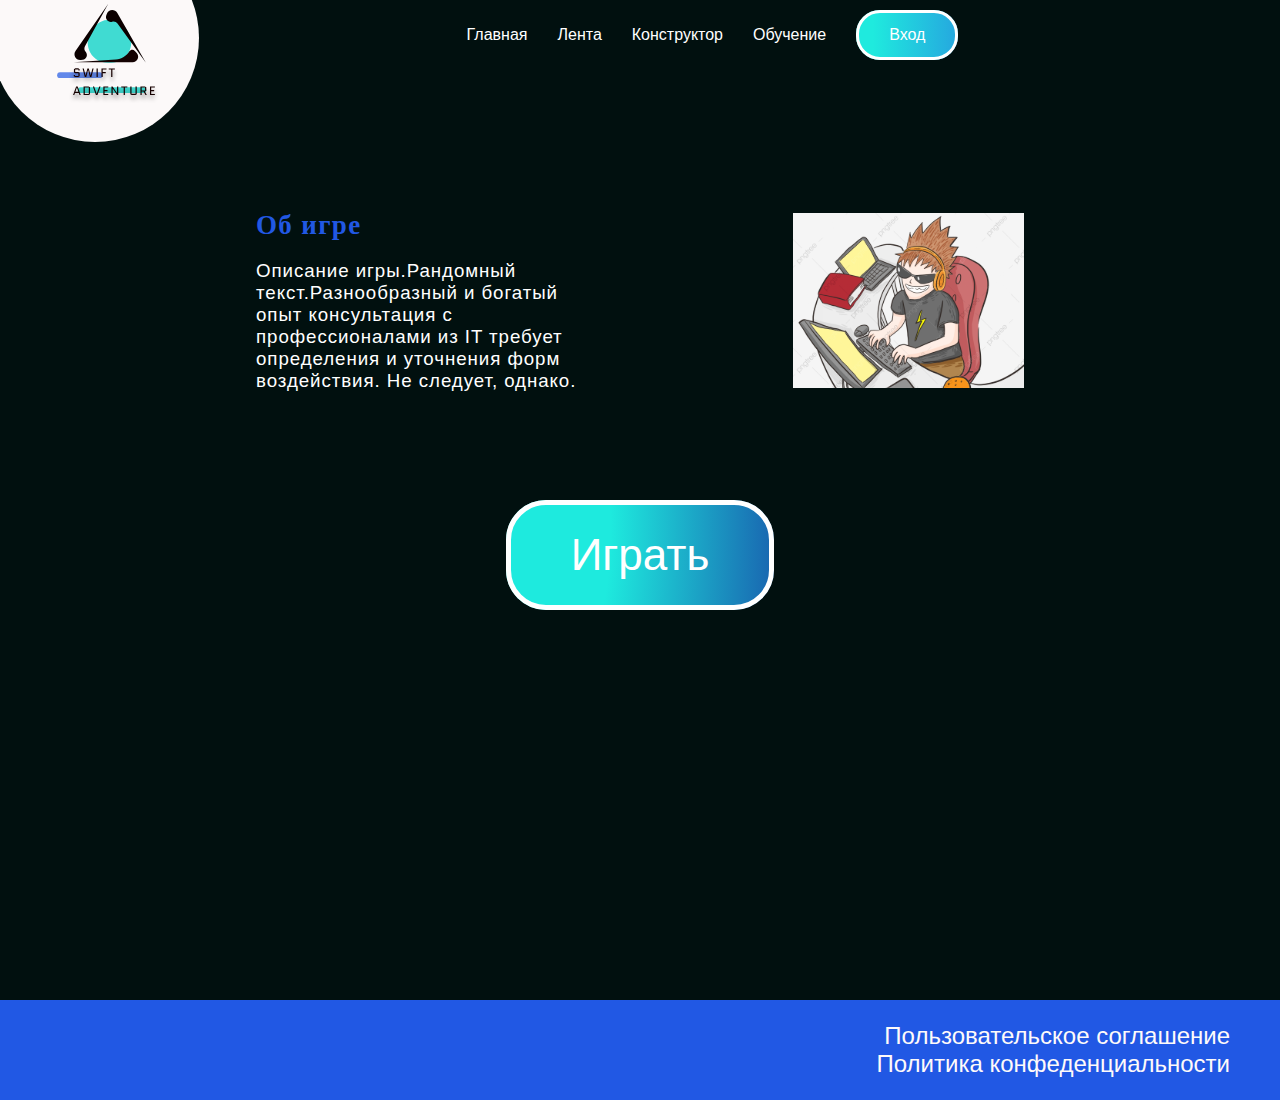
==== mainpage/index.html @ 8898bee9 "First commit" ====
<!DOCTYPE html>
<html lang="en">

<head>
  <meta charset="UTF-8">
  <meta name="viewport" content="width=device-width, initial-scale=1.0">
  <title>Swift Adventure</title>
  <link rel="stylesheet" href="style.css">
</head>

<body>
  <header>
    <nav>
      <div class="logo">
        <span class="swift"></span>
        <a href="#"><img src="img/logo.svg" alt="Swift Adventure" class="logo1"></a>
      </div>
      <div class="container nav">
        <a href="#" class="navLink mainPage">Главная</a>
        <a href="#" class="navLink">Лента</a>
        <a href="#" class="navLink">Конструктор</a>
        <a href="#" class="navLink">Обучение</a>
        <a href="#" class="log"><span class="rotate">Вход</span></a>
      </div>
    </nav>
  </header>
  <main>
    <div class="box">
      <div class="description">
        <h2>Об игре</h2>
        <h3>Описание игры.Рандомный текст.Разнообразный и богатый опыт консультация с профессионалами из IT требует определения и уточнения форм воздействия. Не следует, однако.</h3>
      </div>
      <div class="gif"></div>
        <img src="img/gif.svg" alt="">
      </div>
    </div>
    <div class="game">
      <a href="#"><span class="tg">Играть</span></a>
    </div>
  </main>
  <footer>
      <a href="#">Пользовательское соглашение</a>
      <a href="#">Политика конфеденциальности</a>
  </footer>
</body>

</html>
---- mainpage/style.css ----
body {
  margin: 0;
  padding: 0;
  font-family: -apple-system, BlinkMacSystemFont, 'Segoe UI', Roboto, Oxygen, Ubuntu, Cantarell, 'Open Sans', 'Helvetica Neue', sans-serif;
}

.container {
  width: 80%;
  margin: 0 auto;
}

header {
  height: 100px;
  background: #01100F;
}

nav {
  display: flex;
}

nav a {
  margin-right: 30px;
  text-decoration: none;
  color: #fff;
}

.nav {
  height: 70px;
  display: flex;
  justify-content: center;
  align-items: center;
}

.log {
  background: linear-gradient(90deg, #1FEADE 16.67%, #26A2DF 105.95%);
  border-radius: 24px;
}

.rotate:hover {
  transform: rotateZ(-20deg);
}

.rotate {
  display: flex;
  transition: 0.4s linear;
  border: 3px solid #fff;
  border-radius: 24px;
  padding-right: 30px;
  padding-left: 30px;
  padding-top: 13px;
  padding-bottom: 13px;
}


.logo {
  display: flex;
  width: 175px;
  justify-content: center;
}

.swift {
  background: url(img/backLogo.svg);
  background-repeat: no-repeat;
  background-size: 500px;
  border-radius: 50%;
  height: 208px;
  width: 208px;
  position: absolute;
  left: -9px;
  top: -66px;
  z-index: 2;
}

.logo1 {
  position: absolute;
  margin-left: -20px;
  z-index: 3;
}

.navLink:hover {
  background: #fff;
  color: #000; 
}

.navLink {
  font-size: 16px;
  color: #ffffff;
  line-height: 16px;
}


main {
  background: #01100F;
  height: 100vh; 
}

.box {
  width: 60%;
  margin: 0 auto;
  height: 400px;
  display: flex;  
  align-items: center;
}

.description {
  width: 70%;
  margin-right: 60px;
}

.description h2 {
  color: #2158E4;
  font-family: Quantico;
  line-height: 26px;
  letter-spacing: 0.05em;
  font-weight: bold;
  font-size: 27px;
}

.description h3 {
  color: #fff;
  letter-spacing: 0.05em;
  font-weight: normal;
}

.gif {
  width: 202px;
  height: 153px;
}

.bgGif {
  z-index: 1111;
  background-size: 100px;
  width:  300px;
  height: 300px;
  background-repeat: no-repeat;
}

.game {
  display: flex;
  justify-content: center;
}

.game a {
  display: flex;
  justify-content: center;
  align-items: center;
  background: radial-gradient(101.71% 667.73% at 16.95% 25.25%, #1EEADE 21.73%, rgba(33, 88, 228, 0.7) 97.84%);
  color: #fff;
  font-size: 44px;
  text-decoration: none;
  height: 110px;
  border-radius: 40px;
}

.tg:hover {
  transform: rotateZ(-20deg)
}

.tg {
  padding: 25px 60px 25px 60px; 
  text-decoration: none;
  border-radius: 40px;
  border: 5px solid #fff;
  transition: .4s linear;
}

footer {
  background: #2158E4;
  height: 100px;
  display: flex;
  justify-content: center;
  align-items: flex-end;
  flex-direction: column;
}

footer a {
  text-decoration: none;
  font-size: 24px;
  color: #FEFAFA;
  text-align: center;
  padding-right: 50px;
}
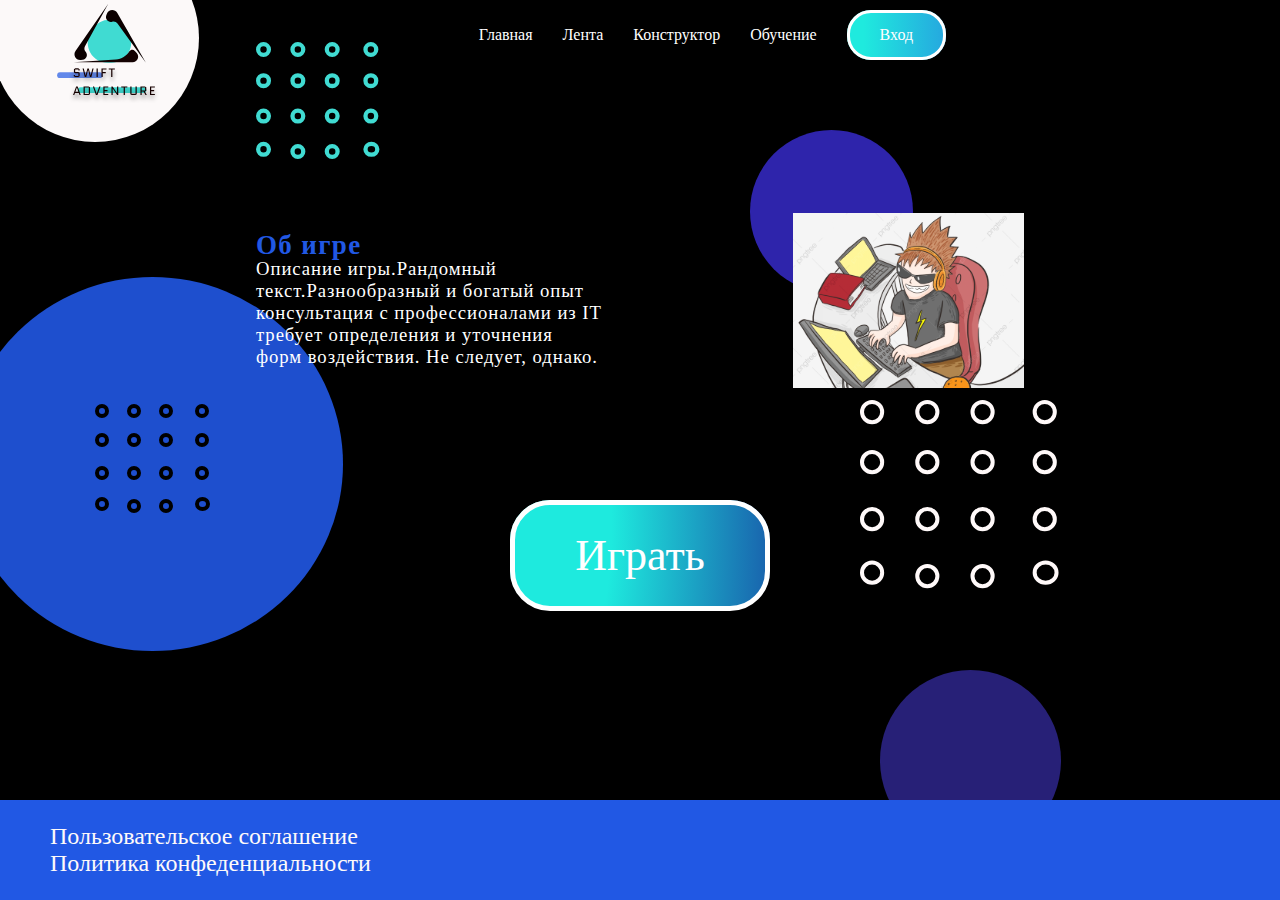
==== commit e820f728: "mainpage" ====
--- a/mainpage/index.html
+++ b/mainpage/index.html
@@ -1,47 +1,48 @@
-<!DOCTYPE html>
-<html lang="en">
-
-<head>
-  <meta charset="UTF-8">
-  <meta name="viewport" content="width=device-width, initial-scale=1.0">
-  <title>Swift Adventure</title>
-  <link rel="stylesheet" href="style.css">
-</head>
-
-<body>
-  <header>
-    <nav>
-      <div class="logo">
-        <span class="swift"></span>
-        <a href="#"><img src="img/logo.svg" alt="Swift Adventure" class="logo1"></a>
-      </div>
-      <div class="container nav">
-        <a href="#" class="navLink mainPage">Главная</a>
-        <a href="#" class="navLink">Лента</a>
-        <a href="#" class="navLink">Конструктор</a>
-        <a href="#" class="navLink">Обучение</a>
-        <a href="#" class="log"><span class="rotate">Вход</span></a>
-      </div>
-    </nav>
-  </header>
-  <main>
-    <div class="box">
-      <div class="description">
-        <h2>Об игре</h2>
-        <h3>Описание игры.Рандомный текст.Разнообразный и богатый опыт консультация с профессионалами из IT требует определения и уточнения форм воздействия. Не следует, однако.</h3>
-      </div>
-      <div class="gif"></div>
-        <img src="img/gif.svg" alt="">
-      </div>
-    </div>
-    <div class="game">
-      <a href="#"><span class="tg">Играть</span></a>
-    </div>
-  </main>
-  <footer>
-      <a href="#">Пользовательское соглашение</a>
-      <a href="#">Политика конфеденциальности</a>
-  </footer>
-</body>
-
-</html>+<!DOCTYPE html>
+<html lang="en">
+
+<head>
+	<meta charset="UTF-8">
+	<meta name="viewport" content="width=device-width, initial-scale=1.0">
+	<link rel="stylesheet" href="style.css">
+
+	<title>Swift Adventure</title>
+</head>
+
+<body>
+	<div class="background">
+		<header>
+			<nav>
+				<div class="logo">
+					<span class="swift"></span>
+					<a href="#"><img src="img/logo.svg" alt="Swift Adventure" class="logo1"></a>
+				</div>
+				<div class="container nav">
+					<a href="#" class="navLink mainPage">Главная</a>
+					<a href="#" class="navLink">Лента</a>
+					<a href="#" class="navLink">Конструктор</a>
+					<a href="#" class="navLink">Обучение</a>
+					<a href="#" class="log"><span class="rotate">Вход</span></a>
+				</div>
+			</nav>
+		</header>
+		<main>
+			<div class="box">
+				<div class="description">
+					<h2>Об игре</h2>
+					<h3>Описание игры.Рандомный текст.Разнообразный и богатый опыт консультация с профессионалами из IT требует
+						определения и уточнения форм воздействия. Не следует, однако.</h3>
+				</div>
+				<div class="gif"></div>
+				<img src="img/gif.svg" alt="">
+			</div>
+			<div class="game">
+				<a href="#"><span class="tg">Играть</span></a>
+			</div>
+	</div>
+	<footer>
+		<a href="#">Пользовательское соглашение</a>
+		<a href="#">Политика конфеденциальности</a>
+	</footer>
+	</div>
+</body>--- a/mainpage/style.css
+++ b/mainpage/style.css
@@ -1,182 +1,196 @@
-body {
-  margin: 0;
-  padding: 0;
-  font-family: -apple-system, BlinkMacSystemFont, 'Segoe UI', Roboto, Oxygen, Ubuntu, Cantarell, 'Open Sans', 'Helvetica Neue', sans-serif;
-}
-
-.container {
-  width: 80%;
-  margin: 0 auto;
-}
-
-header {
-  height: 100px;
-  background: #01100F;
-}
-
-nav {
-  display: flex;
-}
-
-nav a {
-  margin-right: 30px;
-  text-decoration: none;
-  color: #fff;
-}
-
-.nav {
-  height: 70px;
-  display: flex;
-  justify-content: center;
-  align-items: center;
-}
-
-.log {
-  background: linear-gradient(90deg, #1FEADE 16.67%, #26A2DF 105.95%);
-  border-radius: 24px;
-}
-
-.rotate:hover {
-  transform: rotateZ(-20deg);
-}
-
-.rotate {
-  display: flex;
-  transition: 0.4s linear;
-  border: 3px solid #fff;
-  border-radius: 24px;
-  padding-right: 30px;
-  padding-left: 30px;
-  padding-top: 13px;
-  padding-bottom: 13px;
-}
-
-
-.logo {
-  display: flex;
-  width: 175px;
-  justify-content: center;
-}
-
-.swift {
-  background: url(img/backLogo.svg);
-  background-repeat: no-repeat;
-  background-size: 500px;
-  border-radius: 50%;
-  height: 208px;
-  width: 208px;
-  position: absolute;
-  left: -9px;
-  top: -66px;
-  z-index: 2;
-}
-
-.logo1 {
-  position: absolute;
-  margin-left: -20px;
-  z-index: 3;
-}
-
-.navLink:hover {
-  background: #fff;
-  color: #000; 
-}
-
-.navLink {
-  font-size: 16px;
-  color: #ffffff;
-  line-height: 16px;
-}
-
-
-main {
-  background: #01100F;
-  height: 100vh; 
-}
-
-.box {
-  width: 60%;
-  margin: 0 auto;
-  height: 400px;
-  display: flex;  
-  align-items: center;
-}
-
-.description {
-  width: 70%;
-  margin-right: 60px;
-}
-
-.description h2 {
-  color: #2158E4;
-  font-family: Quantico;
-  line-height: 26px;
-  letter-spacing: 0.05em;
-  font-weight: bold;
-  font-size: 27px;
-}
-
-.description h3 {
-  color: #fff;
-  letter-spacing: 0.05em;
-  font-weight: normal;
-}
-
-.gif {
-  width: 202px;
-  height: 153px;
-}
-
-.bgGif {
-  z-index: 1111;
-  background-size: 100px;
-  width:  300px;
-  height: 300px;
-  background-repeat: no-repeat;
-}
-
-.game {
-  display: flex;
-  justify-content: center;
-}
-
-.game a {
-  display: flex;
-  justify-content: center;
-  align-items: center;
-  background: radial-gradient(101.71% 667.73% at 16.95% 25.25%, #1EEADE 21.73%, rgba(33, 88, 228, 0.7) 97.84%);
-  color: #fff;
-  font-size: 44px;
-  text-decoration: none;
-  height: 110px;
-  border-radius: 40px;
-}
-
-.tg:hover {
-  transform: rotateZ(-20deg)
-}
-
-.tg {
-  padding: 25px 60px 25px 60px; 
-  text-decoration: none;
-  border-radius: 40px;
-  border: 5px solid #fff;
-  transition: .4s linear;
-}
-
-footer {
-  background: #2158E4;
-  height: 100px;
-  display: flex;
-  justify-content: center;
-  align-items: flex-end;
-  flex-direction: column;
-}
-
-footer a {
-  text-decoration: none;
-  font-size: 24px;
-  color: #FEFAFA;
-  text-align: center;
-  padding-right: 50px;
+* {
+	box-sizing: border-box;
+	padding: 0;
+	margin: 0;
+}
+
+.background {
+	width: 100%;
+	height: 800px;
+	background:	url('img/Ellipse 10.svg') 880px 670px no-repeat, 
+	url('img/Ellipse 11.svg') 750px 130px no-repeat, 
+	url('img/Group 60.svg') 95px 404px no-repeat, 
+	url('img/Group 61.svg') 860px 400px no-repeat, 
+	url('img/Group 62.svg') 256px 42px no-repeat, 
+	url('img/Polygon 10.svg') 531px 549px no-repeat, 
+	url('img/Ellipse 9.svg') 0px 277px no-repeat;
+	background-color: #000;
+};
+
+body {
+  margin: 0;
+  padding: 0;
+  font-family: -apple-system, BlinkMacSystemFont, 'Segoe UI', Roboto, Oxygen, Ubuntu, Cantarell, 'Open Sans', 'Helvetica Neue', sans-serif;
+}
+
+
+.container {
+  width: 80%;
+  margin: 0 auto;
+}
+
+header {
+  height: 100px;
+}
+
+nav {
+  display: flex;
+}
+
+nav a {
+  margin-right: 30px;
+  text-decoration: none;
+  color: #fff;
+}
+
+.nav {
+  height: 70px;
+  display: flex;
+  justify-content: center;
+  align-items: center;
+}
+
+.log {
+  background: linear-gradient(90deg, #1FEADE 16.67%, #26A2DF 105.95%);
+  border-radius: 24px;
+}
+
+.rotate:hover {
+  transform: rotateZ(-20deg);
+}
+
+.rotate {
+  display: flex;
+  transition: 0.4s linear;
+  border: 3px solid #fff;
+  border-radius: 24px;
+  padding-right: 30px;
+  padding-left: 30px;
+  padding-top: 13px;
+  padding-bottom: 13px;
+}
+
+
+.logo {
+  display: flex;
+  width: 175px;
+  justify-content: center;
+}
+
+.swift {
+  background: url(img/backLogo.svg);
+  background-repeat: no-repeat;
+  background-size: 500px;
+  border-radius: 50%;
+  height: 208px;
+  width: 208px;
+  position: absolute;
+  left: -9px;
+  top: -66px;
+  z-index: 2;
+}
+
+.logo1 {
+  position: absolute;
+  margin-left: -20px;
+  z-index: 3;
+}
+
+.navLink:hover {
+  background: #fff;
+  color: #000; 
+}
+
+.navLink {
+  font-size: 16px;
+  color: #ffffff;
+  line-height: 16px;
+}
+
+
+.box {
+  width: 60%;
+  margin: 0 auto;
+  height: 400px;
+  display: flex;  
+  align-items: center;
+}
+
+.description {
+  width: 70%;
+  margin-right: 60px;
+}
+
+.description h2 {
+  color: #2158E4;
+  font-family: Quantico;
+  line-height: 26px;
+  letter-spacing: 0.05em;
+  font-weight: bold;
+  font-size: 27px;
+}
+
+.description h3 {
+  color: #fff;
+  letter-spacing: 0.05em;
+  font-weight: normal;
+}
+
+.gif {
+  width: 202px;
+  height: 153px;
+}
+
+.bgGif {
+  z-index: 1111;
+  background-size: 100px;
+  width:  300px;
+  height: 300px;
+  background-repeat: no-repeat;
+}
+
+.game {
+  display: flex;
+  justify-content: center;
+}
+
+.game a {
+  display: flex;
+  justify-content: center;
+  align-items: center;
+  background: radial-gradient(101.71% 667.73% at 16.95% 25.25%, #1EEADE 21.73%, rgba(33, 88, 228, 0.7) 97.84%);
+  color: #fff;
+  font-size: 44px;
+  text-decoration: none;
+  height: 110px;
+  border-radius: 40px;
+}
+
+.tg:hover {
+  transform: rotateZ(-20deg)
+}
+
+.tg {
+  padding: 25px 60px 25px 60px; 
+  text-decoration: none;
+  border-radius: 40px;
+  border: 5px solid #fff;
+  transition: .4s linear;
+}
+
+footer {
+  background: #2158E4;
+  height: 100px;
+  display: flex;
+  justify-content: center;
+  align-items: flex-start;
+  flex-direction: column;
+}
+
+footer a {
+  text-decoration: none;
+  font-size: 24px;
+  color: #FEFAFA;
+  text-align: center;
+  padding-left: 50px;
 }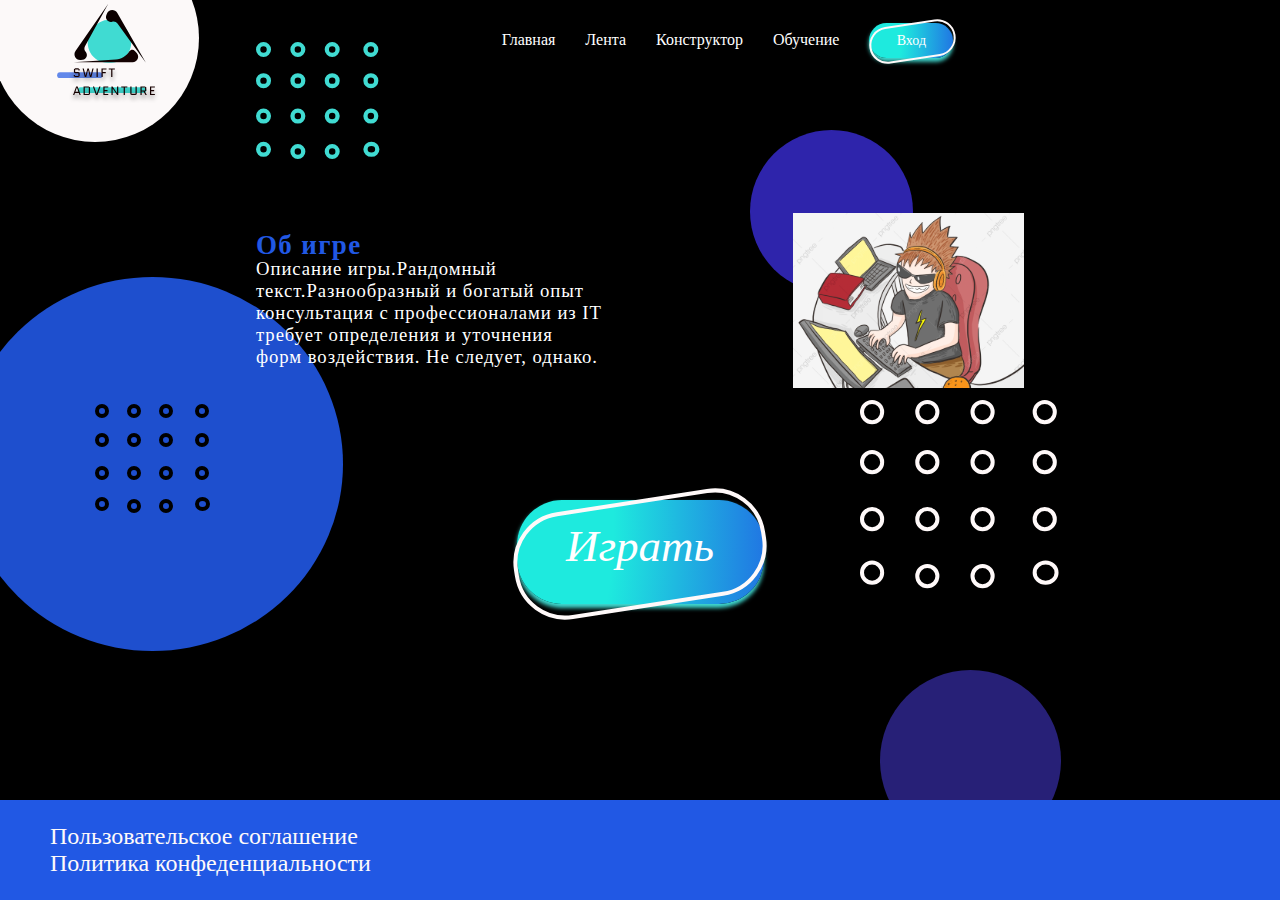
==== commit 9e0f1778: "registration learning" ====
--- a/mainpage/index.html
+++ b/mainpage/index.html
@@ -17,12 +17,18 @@
 					<span class="swift"></span>
 					<a href="#"><img src="img/logo.svg" alt="Swift Adventure" class="logo1"></a>
 				</div>
-				<div class="container nav">
-					<a href="#" class="navLink mainPage">Главная</a>
-					<a href="#" class="navLink">Лента</a>
-					<a href="#" class="navLink">Конструктор</a>
-					<a href="#" class="navLink">Обучение</a>
-					<a href="#" class="log"><span class="rotate">Вход</span></a>
+				<div class="nav">
+					<ul>
+						<li><a href="#" class="navLink">Главная</a></li>
+						<li><a href="#" class="navLink">Лента</a></li>
+						<li><a href="#" class="navLink">Конструктор</a></li>
+						<li><a href="#" class="navLink">Обучениe</a></li>
+					</ul>
+					<div class="headerBtn">
+						<button class="headerBtn--block">
+						</button>
+						<span class="headerBtn--bg">Вход</span>
+					</div>	
 				</div>
 			</nav>
 		</header>
@@ -36,8 +42,9 @@
 				<div class="gif"></div>
 				<img src="img/gif.svg" alt="">
 			</div>
-			<div class="game">
-				<a href="#"><span class="tg">Играть</span></a>
+			<div class="button">
+				<button class="buttonBlock"></button>
+				<span class="buttonBg">Играть</span>
 			</div>
 	</div>
 	<footer>
--- a/mainpage/style.css
+++ b/mainpage/style.css
@@ -43,11 +43,20 @@
   color: #fff;
 }
 
+nav ul li {
+  list-style-type: none;
+}
+
+nav ul {
+  display: flex;
+}
+
 .nav {
-  height: 70px;
+  height: 80px;
   display: flex;
   justify-content: center;
   align-items: center;
+  margin: 0 auto;
 }
 
 .log {
@@ -108,6 +117,121 @@
 }
 
 
+.button {
+	position: relative;
+  display: flex;
+  justify-content: center;
+}
+
+.buttonBg {
+	display: inline-block;
+	padding: 20px;
+  width: 247px;
+	height: 104px;
+	border: none;
+	border-radius: 45px;
+	background: radial-gradient(101.71% 667.73% at 16.95% 25.25%, #1EEADE 21.73%, rgb(33, 88, 228) 97.84%);
+	box-shadow: 0px 3.78302px 4.72877px #40DBD2;
+	font-size: 45px;
+	color: #fff;
+	font-style: italic;
+	text-align: center;
+}
+
+.entry {
+  position: absolute;
+  right: 340px;
+  top: 16px;
+	width: 85px;
+	height: 35px;
+	background-color: transparent;
+	border: 4px solid #FFF9F9;
+	border-radius: 51px;
+	transform: rotate(-8.78deg);
+	transition: 0.6s ease all;
+	-moz-transition: 0.6s ease all;
+	-webkit-transition: 0.6s ease all;
+	cursor: pointer;
+}
+
+
+.headerBtn {
+	margin-left: auto;
+	position: relative;
+}
+
+.headerBtn--bg {
+	display: inline-block;
+	padding: 10px;
+	width: 84px;
+	height: 35px;
+	border: none;
+	border-radius: 40px;
+	background: radial-gradient(101.71% 667.73% at 16.95% 25.25%, #1EEADE 21.73%, rgb(33, 88, 228) 97.84%);
+	box-shadow: 0px 3.78302px 4.72877px #40DBD2;
+	font-size: 14px;
+	color: #fff;
+	text-align: center;
+}
+
+.headerBtn--block {
+	position: absolute;
+	width: 87px;
+	height: 37px;
+	background-color: transparent;
+	border: 2px solid #FFF9F9;
+	border-radius: 51px;
+	transform: rotate(-8.78deg);
+	transition: 0.6s ease all;
+	-moz-transition: 0.6s ease all;
+	-webkit-transition: 0.6s ease all;
+	cursor: pointer;
+}
+
+.headerBtn--block:hover {
+	transform: none;
+}
+
+.entry1 {
+  display: inline-block;
+  display: flex;
+  justify-content: center;
+  align-items: center;
+	padding: 20px;
+  width: 85px;
+	height: 5px;
+	border: none;
+	border-radius: 45px;
+	background: radial-gradient(101.71% 667.73% at 16.95% 25.25%, #1EEADE 21.73%, rgb(33, 88, 228) 97.84%);
+	box-shadow: 0px 3.78302px 4.72877px #40DBD2;
+	font-size: 24px;
+	color: #fff;
+	font-style: italic;
+	text-align: center;
+}
+
+.entry:hover {
+  transform: none;
+}
+ 
+.buttonBlock {
+  position: absolute;
+	width: 254px;
+	height: 108px;
+	background-color: transparent;
+	border: 4px solid #FFF9F9;
+	border-radius: 51px;
+	transform: rotate(-8.78deg);
+	transition: 0.6s ease all;
+	-moz-transition: 0.6s ease all;
+	-webkit-transition: 0.6s ease all;
+	cursor: pointer;
+}
+
+.buttonBlock:hover {
+	transform: none;
+}
+
 .box {
   width: 60%;
   margin: 0 auto;
@@ -193,4 +317,4 @@
   color: #FEFAFA;
   text-align: center;
   padding-left: 50px;
-}+}
